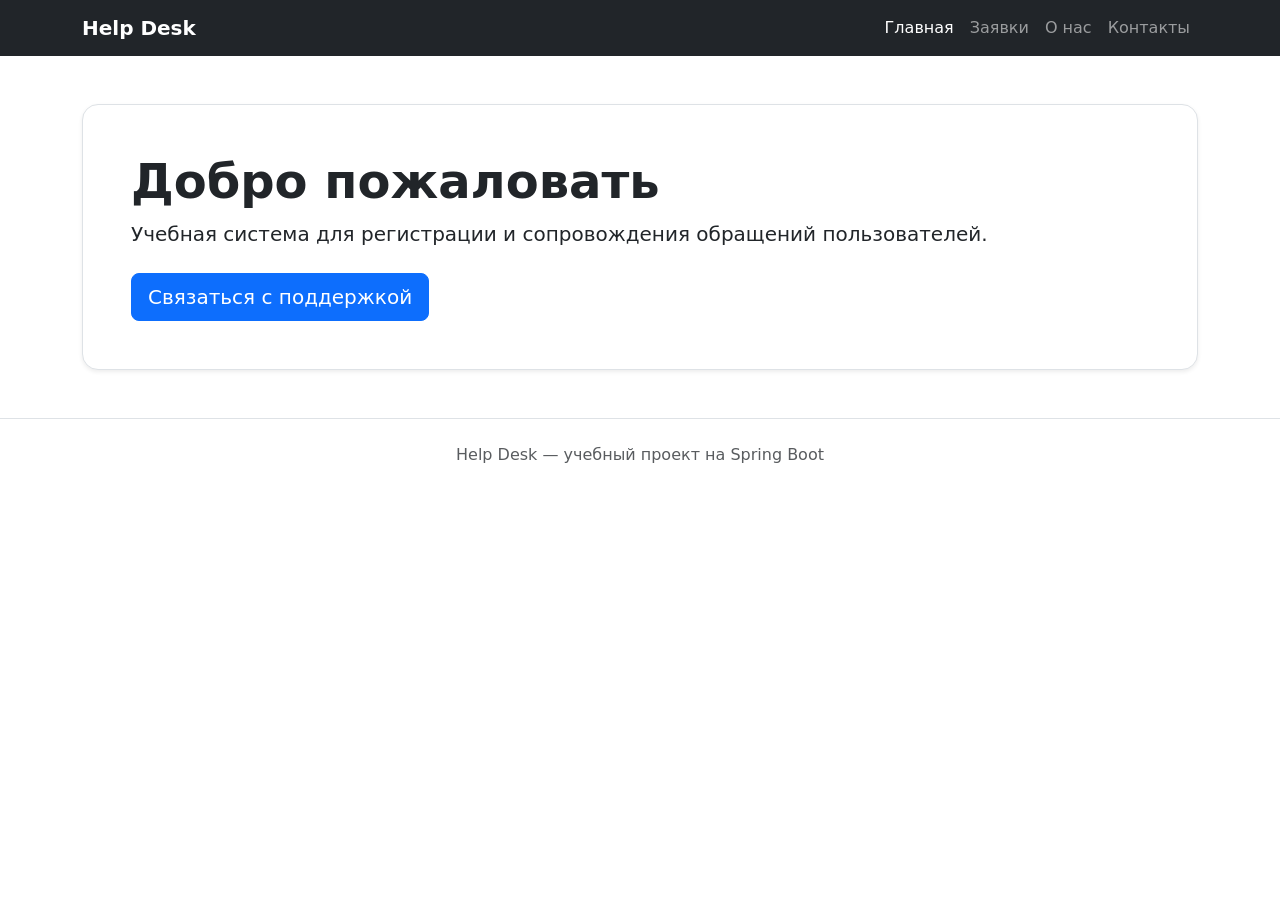
==== src/main/resources/templates/index.html @ cf00e9be "Complete Help Desk project: modules 1-3" ====
<!doctype html>
<html lang="ru" xmlns:th="http://www.thymeleaf.org">
<head>
    <meta charset="UTF-8">
    <meta name="viewport" content="width=device-width, initial-scale=1">
    <title th:text="${pageTitle}">Help Desk</title>
    <link href="https://cdn.jsdelivr.net/npm/bootstrap@5.3.8/dist/css/bootstrap.min.css" rel="stylesheet">
    <link rel="stylesheet" th:href="@{/css/style.css}">
</head>
<body>

<nav class="navbar navbar-expand-lg navbar-dark bg-dark">
    <div class="container">
        <a class="navbar-brand fw-bold" th:href="@{/}">Help Desk</a>
        <div class="navbar-nav">
            <a class="nav-link active" th:href="@{/}">Главная</a>
            <a class="nav-link" th:href="@{/tickets}">Заявки</a>
            <a class="nav-link" th:href="@{/about}">О нас</a>
            <a class="nav-link" th:href="@{/contacts}">Контакты</a>
        </div>
    </div>
</nav>

<main class="container py-5">
    <div class="p-5 rounded-4 border shadow-sm bg-white">
        <h1 class="display-5 fw-bold" th:text="${welcomeMessage}">Добро пожаловать</h1>
        <p class="lead mb-4">Учебная система для регистрации и сопровождения обращений пользователей.</p>
        <a class="btn btn-primary btn-lg" th:href="@{/contacts}">Связаться с поддержкой</a>
    </div>
</main>

<footer class="footer py-4 border-top">
    <div class="container text-center text-muted">
        Help Desk — учебный проект на Spring Boot
    </div>
</footer>

<script src="https://cdn.jsdelivr.net/npm/bootstrap@5.3.8/dist/js/bootstrap.bundle.min.js"></script>
</body>
</html>
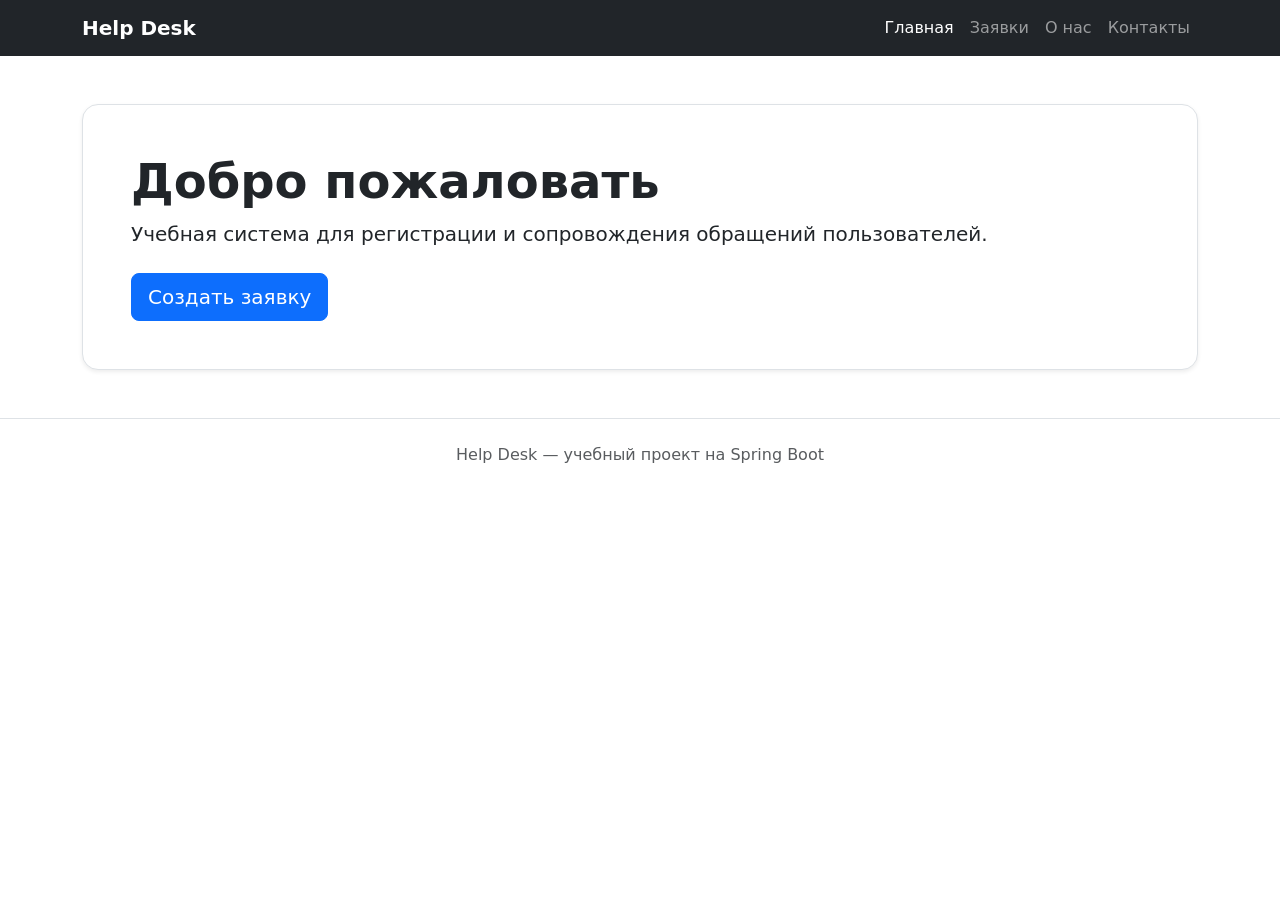
==== commit 23e7b8ef: "Module 4: add ticket creation form and service layer" ====
--- a/src/main/resources/templates/index.html
+++ b/src/main/resources/templates/index.html
@@ -25,7 +25,7 @@
     <div class="p-5 rounded-4 border shadow-sm bg-white">
         <h1 class="display-5 fw-bold" th:text="${welcomeMessage}">Добро пожаловать</h1>
         <p class="lead mb-4">Учебная система для регистрации и сопровождения обращений пользователей.</p>
-        <a class="btn btn-primary btn-lg" th:href="@{/contacts}">Связаться с поддержкой</a>
+        <a th:href="@{/tickets/new}" class="btn btn-primary btn-lg">Создать заявку</a>
     </div>
 </main>
 
